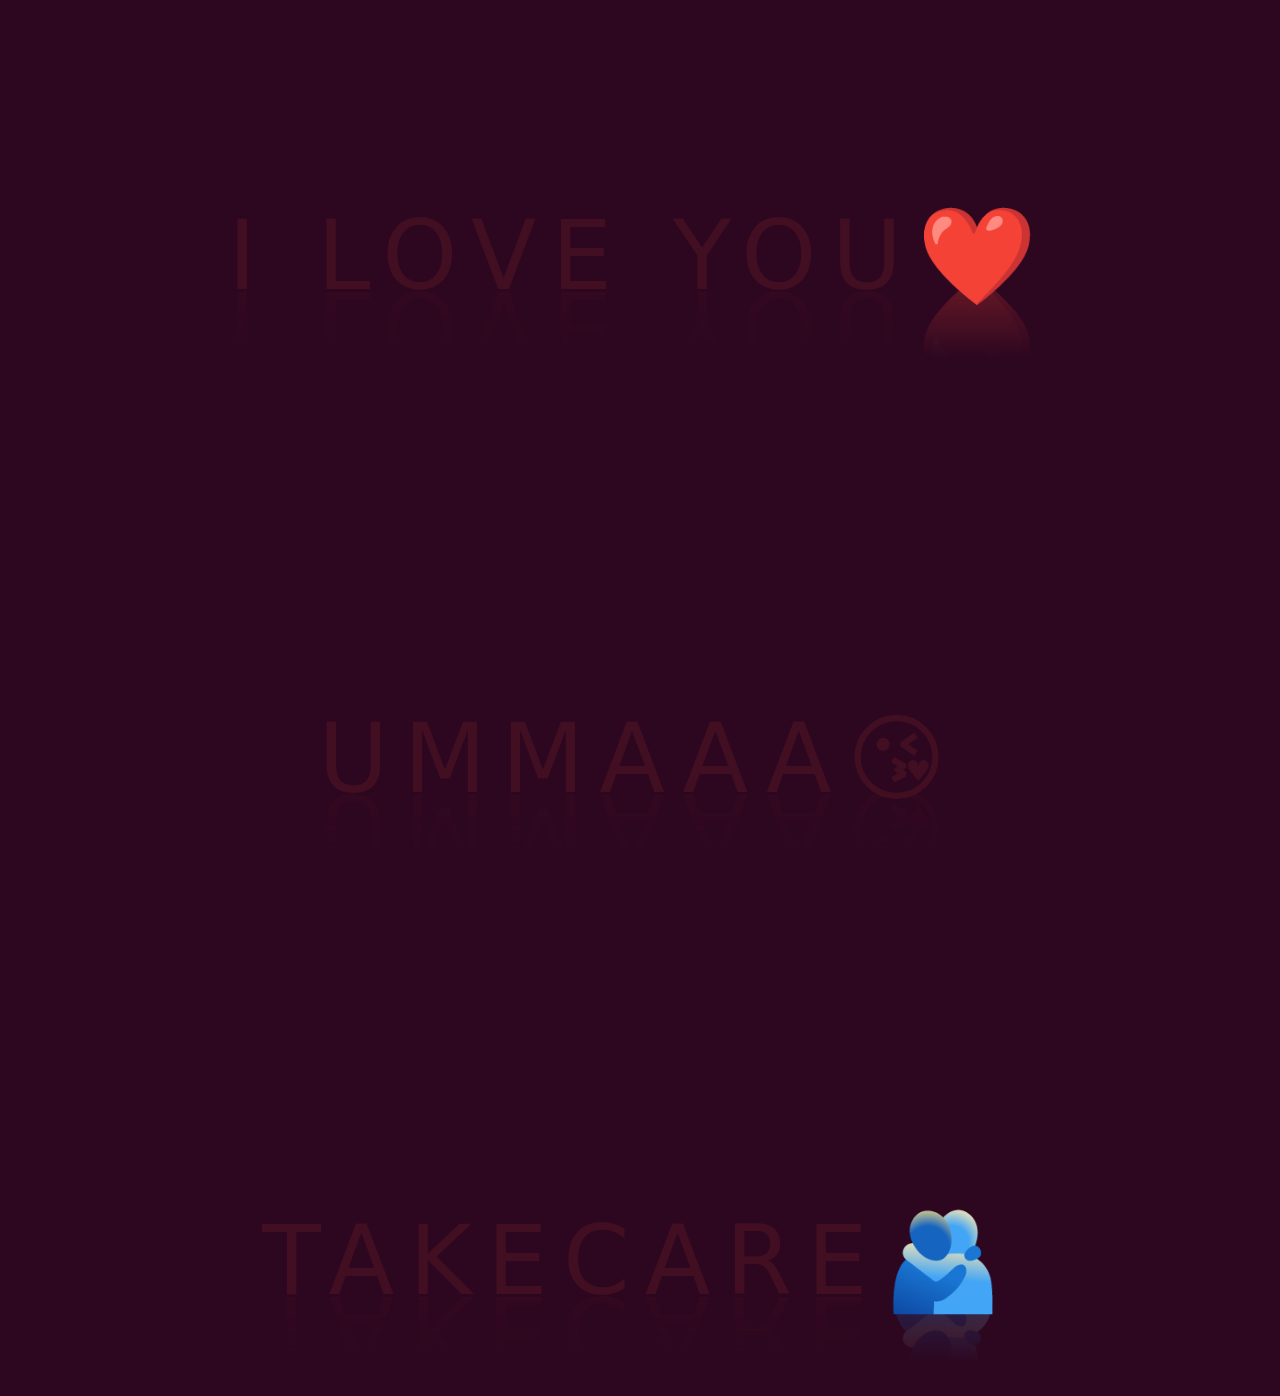
==== interest.html @ 5bb482ea "Add files via upload" ====
<!DOCTYPE html>
<html lang="en">
<head>
    <meta charset="UTF-8">
    <meta name="viewport" content="width=device-width, initial-scale=1.0">
    <title>Hello lifeline</title>
    <link href="https://cdn.jsdelivr.net/npm/bootstrap@5.3.3/dist/css/bootstrap.min.css" 
    rel="stylesheet" integrity="sha384-QWTKZyjpPEjISv5WaRU9OFeRpok6YctnYmDr5pNlyT2bRjXh0JMhjY6hW+ALEwIH" 
    crossorigin="anonymous">
    <style>
        body{
            background-color:  #2d0720;
        }

        h2{
               margin-top: 20%;     
               margin-bottom: 39%;      
               display: flex;
               justify-content: center;
               align-items: center;
               position: relative;
               font-size: 6rem;
               letter-spacing: 15px;
               color: #420e22;
               text-transform: uppercase;
               width: 100%;
               text-align: center;
               -webkit-box-reflect: below 1px linear-gradient(transparent,#0004);
               line-height: 0.70em;
               outline: none;
               animation: animate 5s linear infinite;
            }

            @keyframes animate
            { 
                0%,18%,20%,50.1%,60%,65.1%,80%,90.1%,92%
                {
                    color: #420e22;
                    text-shadow: none;
                }
                18.1%,20.1%,30%,50%,60.1%,65%,80.1%,90%,92.1%,100%
                {
                    color: #fff;
                    text-shadow: 0 0 10px #f40373,
                    0 0 20px #f40373,
                    0 0 40px #f40373,
                    0 0 80px #03bcf4,
                    0 0 160px #03bcf4;
                }

            }
            h3{
               margin-top: 0%;     
               margin-bottom: 39%; 
               display: flex;
               justify-content: center;
               align-items: center;
               position: relative;
               font-size: 6rem;
               letter-spacing: 15px;
               color: #420e22;
               text-transform: uppercase;
               width: 100%;
               text-align: center;
               -webkit-box-reflect: below 1px linear-gradient(transparent,#0004);
               line-height: 0.70em;
               outline: none;
               animation: animate 5s linear infinite;
            }

            h4{
                margin-top: 0%;     
               margin-bottom: 9%; 
               display: flex;
               justify-content: center;
               align-items: center;
               position: relative;
               font-size: 6rem;
               letter-spacing: 15px;
               color: #420e22;
               text-transform: uppercase;
               width: 100%;
               text-align: center;
               -webkit-box-reflect: below 1px linear-gradient(transparent,#0004);
               line-height: 0.70em;
               outline: none;
               animation: animate 5s linear infinite;
            }
    </style>
</head>

<body>
    <div class="container">
        <div class="row">
            <div class="col">
                <h2>i love you❤️</h2>
            </div>
        </div>
    </div>

    <div class="container">
        <div class="row">
            <div class="col">
                <h3>ummaaa😘</h3>
            </div>
        </div>
    </div>
   
    <div class="container">
        <div class="row">
            <div class="col">
                <h4>takecare🫂</h4>
            </div>
        </div>
    </div>
   
    <script src="https://cdn.jsdelivr.net/npm/bootstrap@5.3.3/dist/js/bootstrap.bundle.min.js" 
    integrity="sha384-YvpcrYf0tY3lHB60NNkmXc5s9fDVZLESaAA55NDzOxhy9GkcIdslK1eN7N6jIeHz" 
    crossorigin="anonymous">
</script>
</body>
</html>
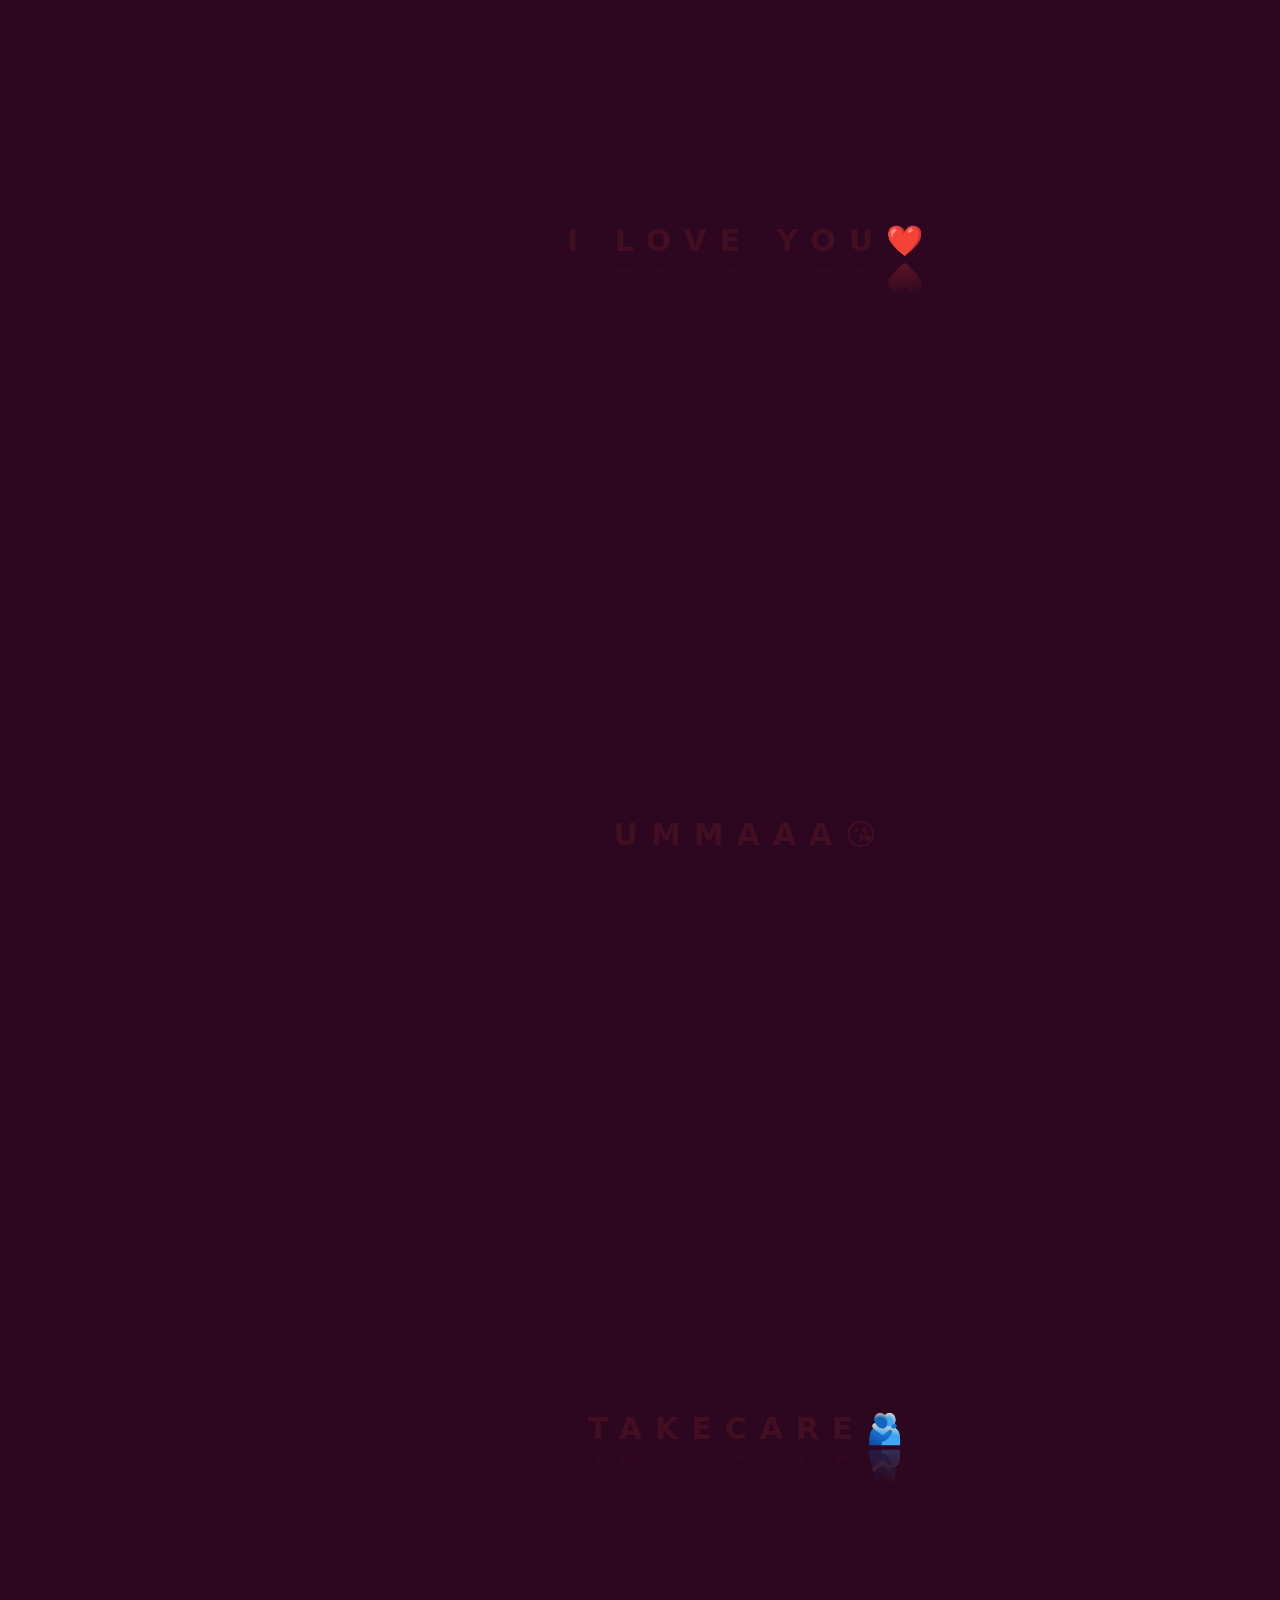
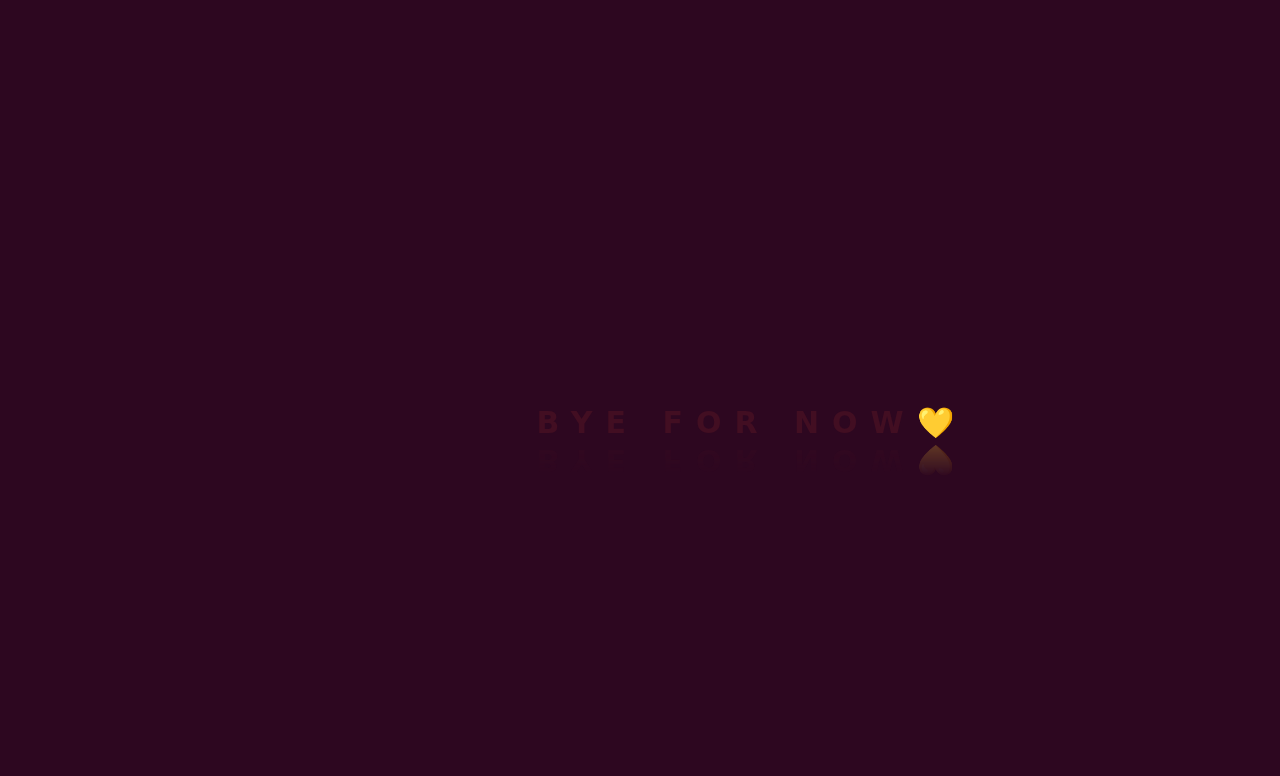
==== commit 076e77e3: "Update interest.html" ====
--- a/interest.html
+++ b/interest.html
@@ -12,7 +12,7 @@
             background-color:  #2d0720;
         }
 
-        h2{
+       /* h2{
                margin-top: 20%;     
                margin-bottom: 39%;      
                display: flex;
@@ -29,6 +29,22 @@
                line-height: 0.70em;
                outline: none;
                animation: animate 5s linear infinite;
+            }*/
+
+            h2{
+                margin: 20% 10% 30% 10%;
+                border-style: none;
+                text-transform: uppercase;
+                text-align: center;
+                font-size: 30px;
+                font-weight: 700;
+                color: #420e22;
+                width: 100%;
+                letter-spacing: 13px;
+               -webkit-box-reflect: below 1px linear-gradient(transparent,#0004);
+                animation: animate 5s linear infinite;
+                
+
             }
 
             @keyframes animate
@@ -50,41 +66,45 @@
 
             }
             h3{
-               margin-top: 0%;     
-               margin-bottom: 39%; 
-               display: flex;
-               justify-content: center;
-               align-items: center;
-               position: relative;
-               font-size: 6rem;
-               letter-spacing: 15px;
-               color: #420e22;
-               text-transform: uppercase;
-               width: 100%;
-               text-align: center;
+                margin: 20% 10% 30% 10%;
+                border-style: none;
+                text-transform: uppercase;
+                text-align: center;
+                font-size: 30px;
+                font-weight: 700;
+                color: #420e22;
+                width: 100%;
+                letter-spacing: 13px;
                -webkit-box-reflect: below 1px linear-gradient(transparent,#0004);
-               line-height: 0.70em;
-               outline: none;
-               animation: animate 5s linear infinite;
+                animation: animate 5s linear infinite;
             }
 
             h4{
-                margin-top: 0%;     
-               margin-bottom: 9%; 
-               display: flex;
-               justify-content: center;
-               align-items: center;
-               position: relative;
-               font-size: 6rem;
-               letter-spacing: 15px;
-               color: #420e22;
-               text-transform: uppercase;
-               width: 100%;
-               text-align: center;
+                margin: 20% 10% 30% 10%;
+                border-style: none;
+                text-transform: uppercase;
+                text-align: center;
+                font-size: 30px;
+                font-weight: 700;
+                color: #420e22;
+                width: 100%;
+                letter-spacing: 13px;
                -webkit-box-reflect: below 1px linear-gradient(transparent,#0004);
-               line-height: 0.70em;
-               outline: none;
-               animation: animate 5s linear infinite;
+                animation: animate 5s linear infinite;
+            }
+
+            h5{
+                margin: 20% 10% 30% 10%;
+                border-style: none;
+                text-transform: uppercase;
+                text-align: center;
+                font-size: 30px;
+                font-weight: 700;
+                color: #420e22;
+                width: 100%;
+                letter-spacing: 13px;
+               -webkit-box-reflect: below 1px linear-gradient(transparent,#0004);
+                animation: animate 5s linear infinite;
             }
     </style>
 </head>
@@ -113,10 +133,18 @@
             </div>
         </div>
     </div>
+
+    <div class="container">
+        <div class="row">
+            <div class="col">
+                <h5>bye for now💛</h5>
+            </div>
+        </div>
+    </div>
    
     <script src="https://cdn.jsdelivr.net/npm/bootstrap@5.3.3/dist/js/bootstrap.bundle.min.js" 
     integrity="sha384-YvpcrYf0tY3lHB60NNkmXc5s9fDVZLESaAA55NDzOxhy9GkcIdslK1eN7N6jIeHz" 
     crossorigin="anonymous">
 </script>
 </body>
-</html>+</html>
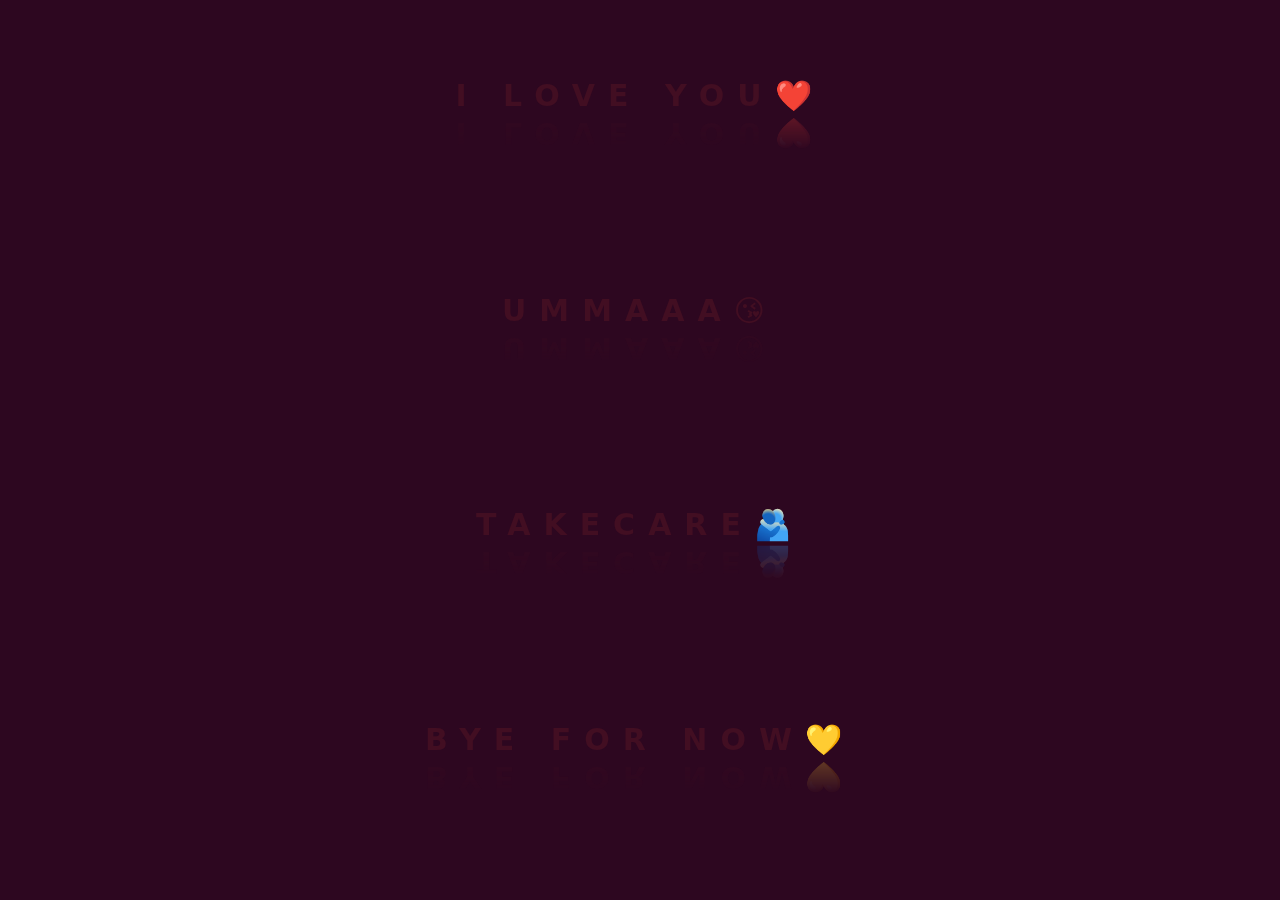
==== commit 46d682d1: "Update interest.html" ====
--- a/interest.html
+++ b/interest.html
@@ -32,7 +32,8 @@
             }*/
 
             h2{
-                margin: 20% 10% 30% 10%;
+                margin-top: 7%;
+                margin-bottom: 9%;
                 border-style: none;
                 text-transform: uppercase;
                 text-align: center;
@@ -66,7 +67,8 @@
 
             }
             h3{
-                margin: 20% 10% 30% 10%;
+                margin-top: 7%;
+                margin-bottom: 9%;
                 border-style: none;
                 text-transform: uppercase;
                 text-align: center;
@@ -80,7 +82,8 @@
             }
 
             h4{
-                margin: 20% 10% 30% 10%;
+                margin-top: 7%;
+                margin-bottom: 9%;
                 border-style: none;
                 text-transform: uppercase;
                 text-align: center;
@@ -94,7 +97,8 @@
             }
 
             h5{
-                margin: 20% 10% 30% 10%;
+                margin-top: 7%;
+                margin-bottom: 7%;
                 border-style: none;
                 text-transform: uppercase;
                 text-align: center;
@@ -113,7 +117,7 @@
     <div class="container">
         <div class="row">
             <div class="col">
-                <h2>i love you❤️</h2>
+                <center><h2>i love you❤️</h2></center>
             </div>
         </div>
     </div>
@@ -121,7 +125,7 @@
     <div class="container">
         <div class="row">
             <div class="col">
-                <h3>ummaaa😘</h3>
+                <center><h3>ummaaa😘</h3></center>
             </div>
         </div>
     </div>
@@ -129,7 +133,7 @@
     <div class="container">
         <div class="row">
             <div class="col">
-                <h4>takecare🫂</h4>
+                <center><h4>takecare🫂</h4></center>
             </div>
         </div>
     </div>
@@ -137,7 +141,7 @@
     <div class="container">
         <div class="row">
             <div class="col">
-                <h5>bye for now💛</h5>
+                <center><h5>bye for now💛</h5></center>
             </div>
         </div>
     </div>
